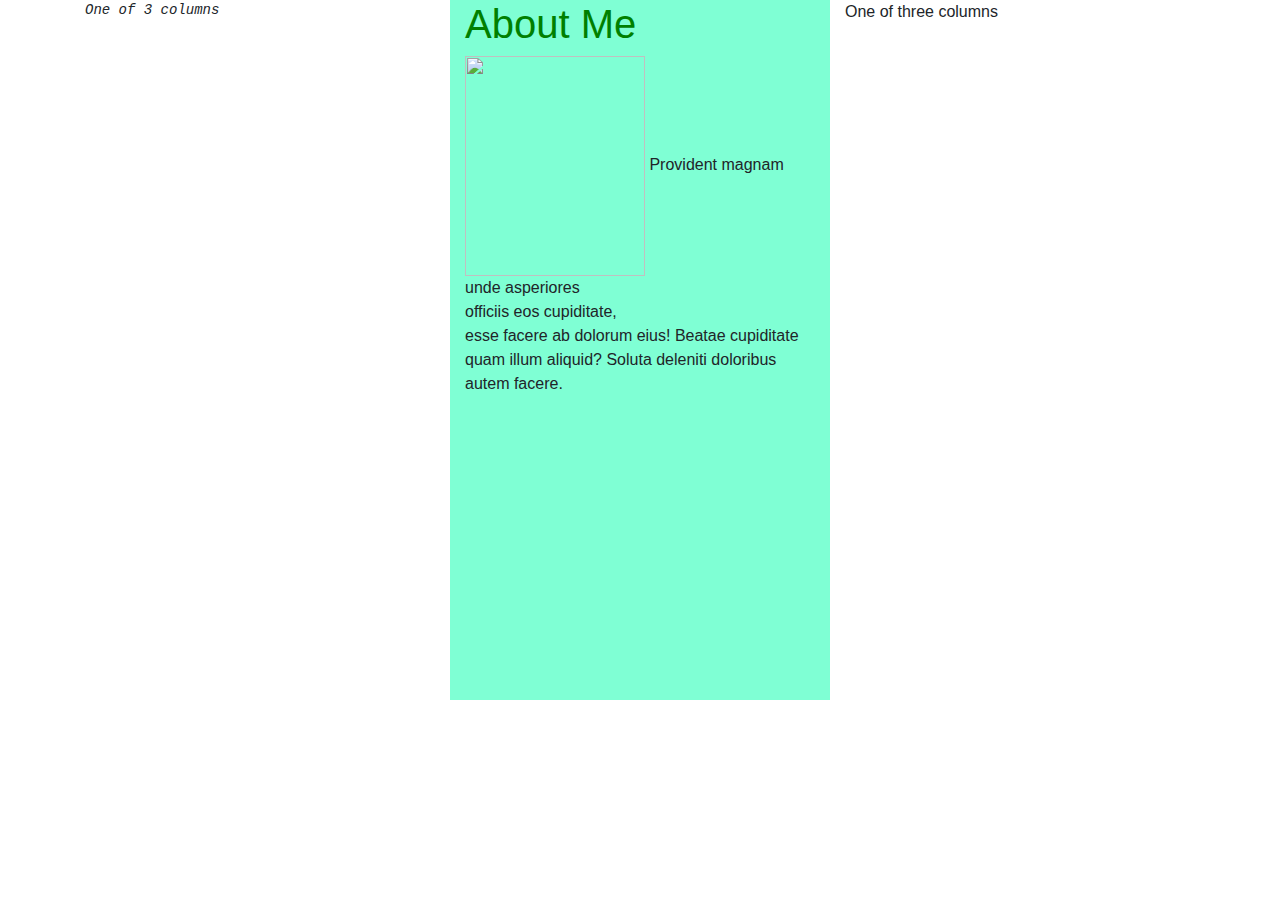
==== index.html @ 3464a973 "added files" ====
<!DOCTYPE html>
<html lang="en">
<head>
    <link rel="stylesheet" href="https://stackpath.bootstrapcdn.com/bootstrap/4.5.2/css/bootstrap.min.css" integrity="sha384-JcKb8q3iqJ61gNV9KGb8thSsNjpSL0n8PARn9HuZOnIxN0hoP+VmmDGMN5t9UJ0Z" crossorigin="anonymous">
    <link href="./style.css">
    <meta charset="UTF-8">
    <meta name="viewport" content="width=device-width, initial-scale=1.0">
    <title>Ryan's Developer Portfolio</title>
</head>
<body style="background-image: url(https://www.switchbacktravel.com/sites/default/files/images/articles/Colorado%20Outdoors.jpg)">

  
    <div class="container">
        <div class="row">
          <div class="col-sm-12 col-md-6 col-lg-4">
           <pre><i>One of 3 columns</i></pre>
          </div>
          <div class="col-sm-12 col-md-8 col-lg-4" style="background-color:aquamarine; height:700px;" >
            <h1>About Me</h1>
           <img src="https://scontent.fybz2-1.fna.fbcdn.net/v/t1.0-9/50510645_102984787488409_2384067136906592256_o.jpg?_nc_cat=108&_nc_sid=174925&_nc_ohc=0ecjS9K6x1kAX-_OYvR&_nc_ht=scontent.fybz2-1.fna&oh=11bd3c528e018dd47320c23f7005afbe&oe=5F961006" class="left" width="180px" height="220px"
           /> Provident magnam unde asperiores <br>
              officiis eos cupiditate, <br> esse facere 
              ab dolorum eius! 
              Beatae cupiditate quam illum
              aliquid? Soluta deleniti doloribus
              autem facere. </p>
          </div>
          <div class="col-sm-12 col-md-12 col-lg-4">
            One of three columns
          </div>
        </div>
      </div>
     

<style>h1 {
    color: green;
    text-align:
  }</style>
    
</body>
</html>
---- style.css ----
h1 {
    color: green;
    text-align: center;
  }

  .left {
    float: left;
    padding: 0 10px 0 0;}
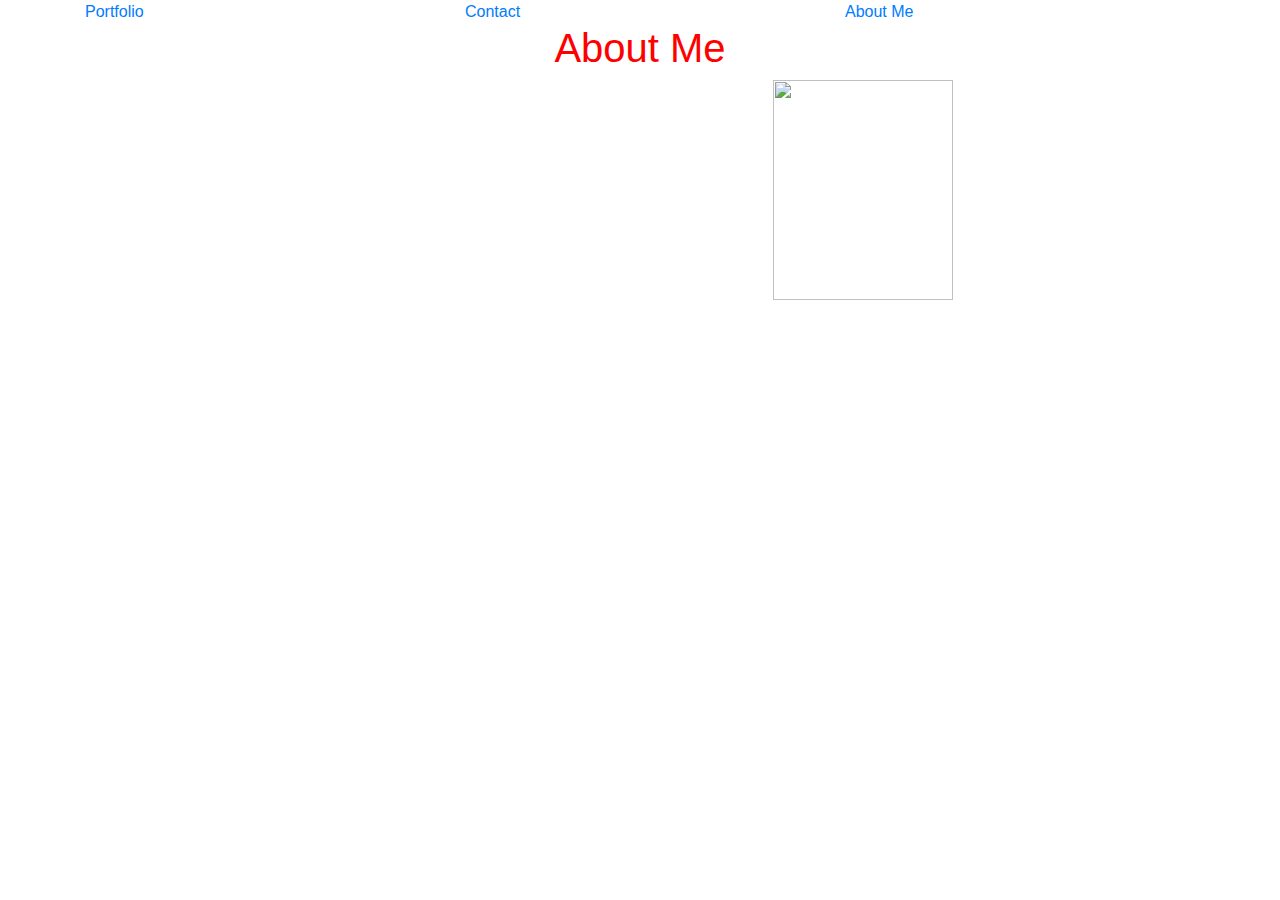
==== commit c8cac781: "made changes to html and css" ====
--- a/index.html
+++ b/index.html
@@ -2,40 +2,56 @@
 <html lang="en">
 <head>
     <link rel="stylesheet" href="https://stackpath.bootstrapcdn.com/bootstrap/4.5.2/css/bootstrap.min.css" integrity="sha384-JcKb8q3iqJ61gNV9KGb8thSsNjpSL0n8PARn9HuZOnIxN0hoP+VmmDGMN5t9UJ0Z" crossorigin="anonymous">
-    <link href="./style.css">
+    <link rel="stylesheet" href="./style.css">
     <meta charset="UTF-8">
     <meta name="viewport" content="width=device-width, initial-scale=1.0">
     <title>Ryan's Developer Portfolio</title>
 </head>
-<body style="background-image: url(https://www.switchbacktravel.com/sites/default/files/images/articles/Colorado%20Outdoors.jpg)">
+<body style="background-image: url(https://external-content.duckduckgo.com/iu/?u=https%3A%2F%2Fi.ytimg.com%2Fvi%2FSLCQP0xNfGM%2Fmaxresdefault.jpg&f=1&nofb=1)">
 
   
     <div class="container">
+      <div class="row">
+      
+        <div class= "col-sm-4 col-md-4 col-lg-4;" style= "color:yellow;"><a href="./portfolio.html">Portfolio</a></div>
+          <div class= "col-sm-4 col-md-4 col-lg-4;" style= "color:yellow;"><a href="./contact.html">Contact</a></div>
+            <div class= "col-sm-4 col-md-4 col-lg-4;" style= "color:yellow;"> <a href="./index.html">About Me</a> </div>
+            </div>
+        </div>
+
         <div class="row">
-          <div class="col-sm-12 col-md-6 col-lg-4">
-           <pre><i>One of 3 columns</i></pre>
+      
+         <div class= "col-sm-12 col-md-3 col-lg-6;" style= "color:white;"> </div>
+      
+          <div class="col-sm-12 col-md-6 col-lg-6" style= "color:white;" >
+            <h1>About Me</h1>
+           <img src="https://scontent.fybz2-1.fna.fbcdn.net/v/t1.0-9/50510645_102984787488409_2384067136906592256_o.jpg?_nc_cat=108&_nc_sid=174925&_nc_ohc=0ecjS9K6x1kAX-_OYvR&_nc_ht=scontent.fybz2-1.fna&oh=11bd3c528e018dd47320c23f7005afbe&oe=5F961006" class="right" width="180px" height="220px"
+           /> <p><b>Hello! My name is Ryan Browne. I am currently learning how to do full stack development
+             through the University of Toronto's coding bootcamp. I have an extensive backgroud in the following:<br><br>
+             Human Physiology...<br><br>
+             1) I am a certified personal trainer. I completed a 1 year program at Bellingham Tech College<br>
+             2) I am a Registered Massage Therapist in the Province of Ontario<br>
+             3) I have completed years of self study and pushed the limits of my body through various athletics <br>
+             <br>Agriculture...<br><br>
+             1) I have a certificate in permaculture design<br>
+             2) I have built community gardens in the downtown core of the town in which I currenty reside<br>
+             3) I am a professional forager of wild edibles<br>
+             4) I have a background in cannabis cultivation<br>
+
+             My Goals:
+
+             <br>I would like to compliment my current skills and knowledge with the ability to code. Therefore advancing healthcare advancing
+             Healthcare and Agriculture systems and processes.</p>
+             </body>
+          
+             </b></h3>
           </div>
-          <div class="col-sm-12 col-md-8 col-lg-4" style="background-color:aquamarine; height:700px;" >
-            <h1>About Me</h1>
-           <img src="https://scontent.fybz2-1.fna.fbcdn.net/v/t1.0-9/50510645_102984787488409_2384067136906592256_o.jpg?_nc_cat=108&_nc_sid=174925&_nc_ohc=0ecjS9K6x1kAX-_OYvR&_nc_ht=scontent.fybz2-1.fna&oh=11bd3c528e018dd47320c23f7005afbe&oe=5F961006" class="left" width="180px" height="220px"
-           /> Provident magnam unde asperiores <br>
-              officiis eos cupiditate, <br> esse facere 
-              ab dolorum eius! 
-              Beatae cupiditate quam illum
-              aliquid? Soluta deleniti doloribus
-              autem facere. </p>
-          </div>
-          <div class="col-sm-12 col-md-12 col-lg-4">
-            One of three columns
-          </div>
+          <div class= "col-sm-12 col-md-3 col-lg-3;" style= "color:white;"> 
         </div>
       </div>
      
 
-<style>h1 {
-    color: green;
-    text-align:
-  }</style>
-    
+
 </body>
+
 </html>--- a/style.css
+++ b/style.css
@@ -1,8 +1,27 @@
 h1 {
-    color: green;
+    color: red;
     text-align: center;
   }
 
-  .left {
-    float: left;
-    padding: 0 10px 0 0;}+  .right {
+    float: right;
+  }
+
+li {color:red}
+
+.navtext {color:yellow}
+
+.portimages {
+  padding-top: 20px;
+  padding-right: 10px;
+  padding-bottom: 20px;
+  padding-left: 10px;
+  width:576px;
+  height:432px;
+}
+
+.align
+{text-align: right;}
+  
+ 
+
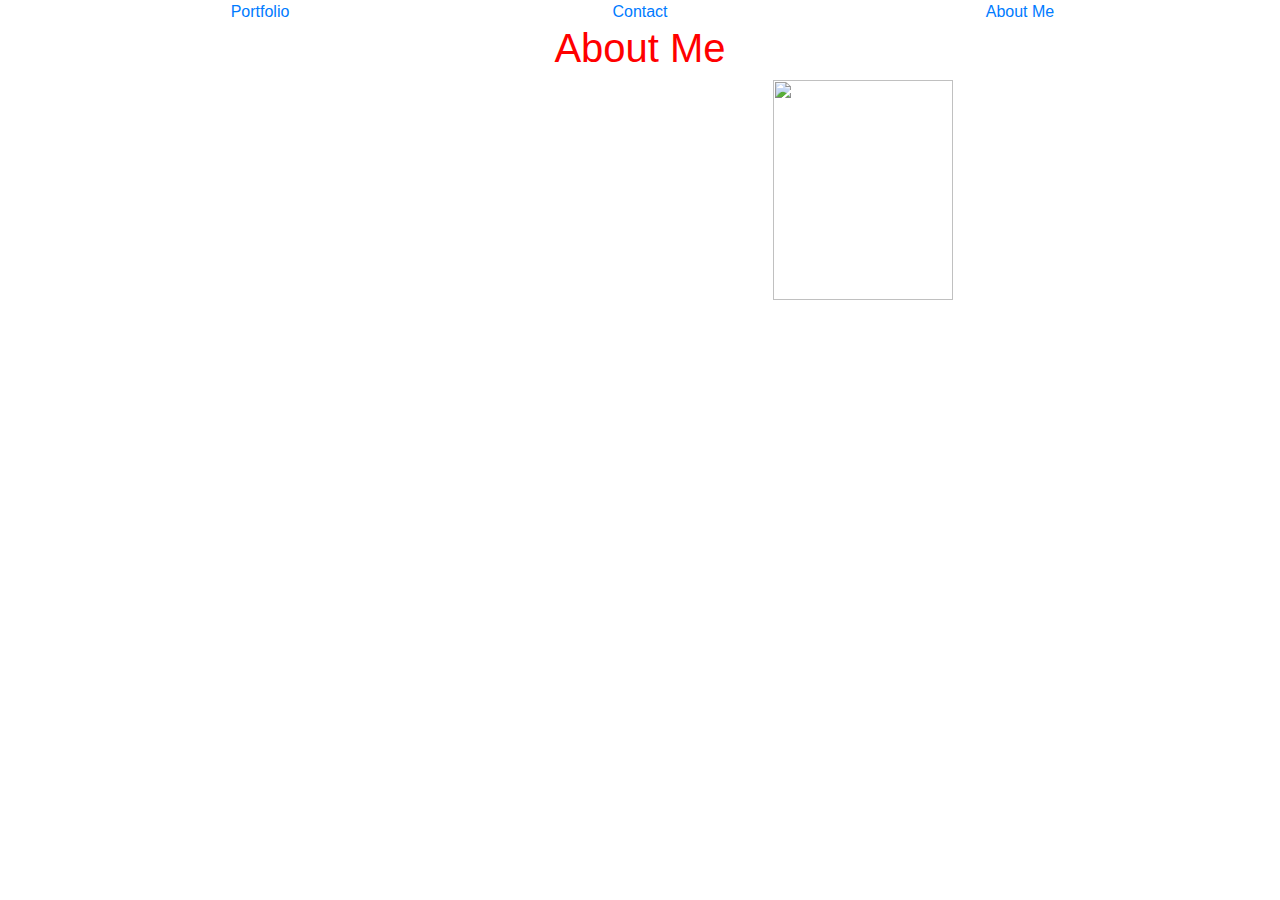
==== commit 51e0cf56: "made changes to UI layouts" ====
--- a/index.html
+++ b/index.html
@@ -13,9 +13,9 @@
     <div class="container">
       <div class="row">
       
-        <div class= "col-sm-4 col-md-4 col-lg-4;" style= "color:yellow;"><a href="./portfolio.html">Portfolio</a></div>
-          <div class= "col-sm-4 col-md-4 col-lg-4;" style= "color:yellow;"><a href="./contact.html">Contact</a></div>
-            <div class= "col-sm-4 col-md-4 col-lg-4;" style= "color:yellow;"> <a href="./index.html">About Me</a> </div>
+        <div class= "col-sm-4 col-md-4 col-lg-4 align" style= "color:yellow;"><a href="./portfolio.html">Portfolio</a></div>
+          <div class= "col-sm-4 col-md-4 col-lg-4 align" style= "color:yellow;"><a href="./contact.html">Contact</a></div>
+            <div class= "col-sm-4 col-md-4 col-lg-4 align" style= "color:yellow;"> <a href="./index.html">About Me</a> </div>
             </div>
         </div>
 
--- a/style.css
+++ b/style.css
@@ -21,7 +21,7 @@
 }
 
 .align
-{text-align: right;}
+{text-align: center;}
   
  
 
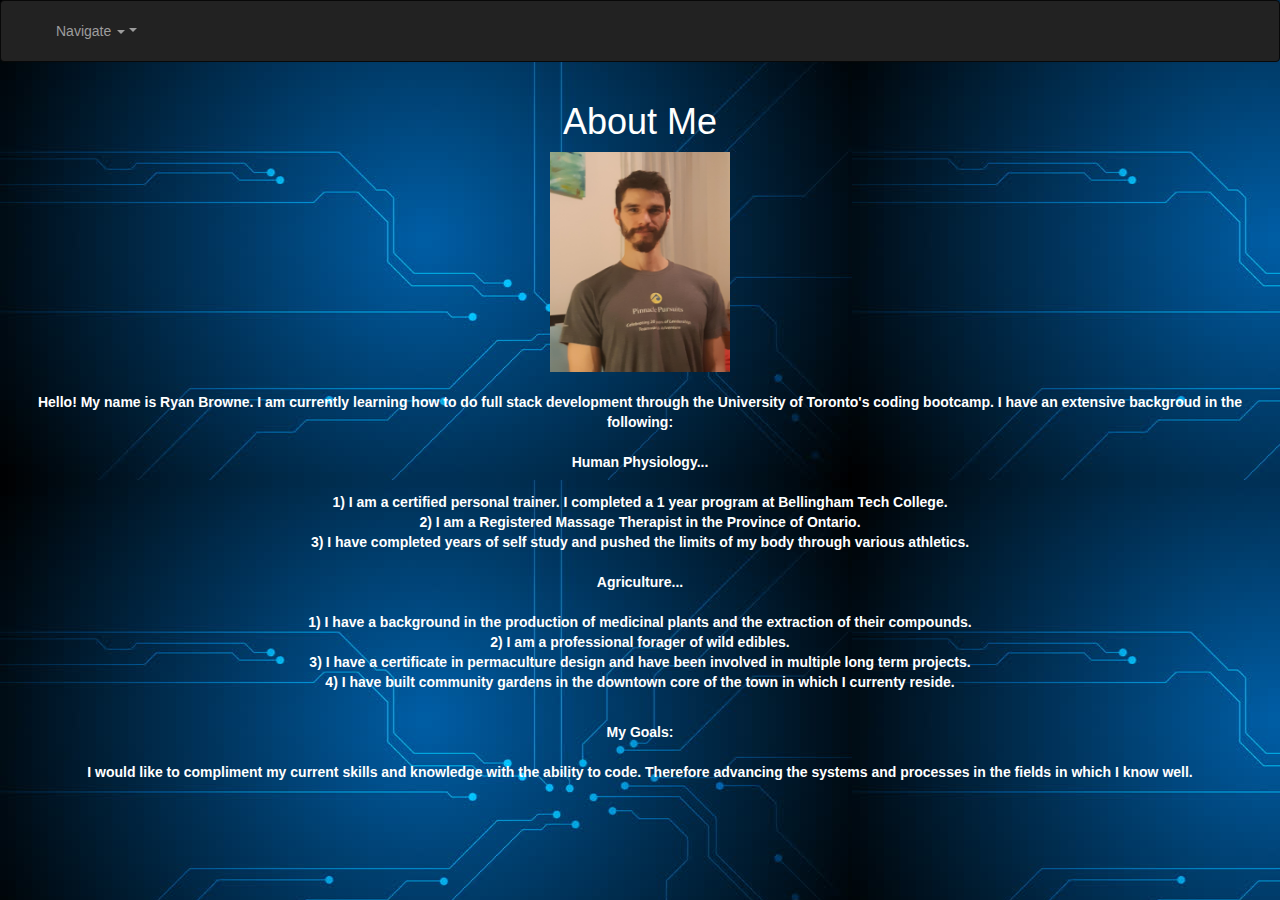
==== commit d9513002: "added most recent changes" ====
--- a/index.html
+++ b/index.html
@@ -3,52 +3,61 @@
 <head>
     <link rel="stylesheet" href="https://stackpath.bootstrapcdn.com/bootstrap/4.5.2/css/bootstrap.min.css" integrity="sha384-JcKb8q3iqJ61gNV9KGb8thSsNjpSL0n8PARn9HuZOnIxN0hoP+VmmDGMN5t9UJ0Z" crossorigin="anonymous">
     <link rel="stylesheet" href="./style.css">
-    <meta charset="UTF-8">
-    <meta name="viewport" content="width=device-width, initial-scale=1.0">
+    <meta name="viewport" content="width=device-width, initial-scale=1">
+   <link rel="stylesheet" href="https://maxcdn.bootstrapcdn.com/bootstrap/3.4.1/css/bootstrap.min.css">
+   <script src="https://ajax.googleapis.com/ajax/libs/jquery/3.5.1/jquery.min.js"></script>
+   <script src="https://maxcdn.bootstrapcdn.com/bootstrap/3.4.1/js/bootstrap.min.js"></script>
     <title>Ryan's Developer Portfolio</title>
 </head>
-<body style="background-image: url(https://external-content.duckduckgo.com/iu/?u=https%3A%2F%2Fi.ytimg.com%2Fvi%2FSLCQP0xNfGM%2Fmaxresdefault.jpg&f=1&nofb=1)">
+<body style="background-image: url(./images/download.jpg)">
 
+    
   
-    <div class="container">
-      <div class="row">
-      
-        <div class= "col-sm-4 col-md-4 col-lg-4 align" style= "color:yellow;"><a href="./portfolio.html">Portfolio</a></div>
-          <div class= "col-sm-4 col-md-4 col-lg-4 align" style= "color:yellow;"><a href="./contact.html">Contact</a></div>
-            <div class= "col-sm-4 col-md-4 col-lg-4 align" style= "color:yellow;"> <a href="./index.html">About Me</a> </div>
-            </div>
-        </div>
 
+  <nav class="navbar navbar-inverse">
+    <div class="container-fluid">
+      <div class="navbar-header">  
+      </div>
+      <div class="collapse navbar-collapse" id="myNavbar">
+        <ul class="nav navbar-nav">
+          <li class="dropdown">
+            <a class="dropdown-toggle" data-toggle="dropdown" href="#">Navigate <span class="caret"></span></a>
+            <ul class="dropdown-menu">
+              <li><a href="./portfolio.html">Portfolio</a></li>
+              <li><a href="./contact.html">Contact</a></li>
+              <li><a href="./index.html">About Me</a></li>
+            </ul>
+          </li>
+        </ul>
+      </div>
+    </div>
+  </nav>
+    
+      <div class="container-fluid">
+        
         <div class="row">
-      
-         <div class= "col-sm-12 col-md-3 col-lg-6;" style= "color:white;"> </div>
-      
-          <div class="col-sm-12 col-md-6 col-lg-6" style= "color:white;" >
+          <div class="col-sm-12 col-md-12 col-lg-12 align" style= "color:white;" >
             <h1>About Me</h1>
-           <img src="https://scontent.fybz2-1.fna.fbcdn.net/v/t1.0-9/50510645_102984787488409_2384067136906592256_o.jpg?_nc_cat=108&_nc_sid=174925&_nc_ohc=0ecjS9K6x1kAX-_OYvR&_nc_ht=scontent.fybz2-1.fna&oh=11bd3c528e018dd47320c23f7005afbe&oe=5F961006" class="right" width="180px" height="220px"
-           /> <p><b>Hello! My name is Ryan Browne. I am currently learning how to do full stack development
-             through the University of Toronto's coding bootcamp. I have an extensive backgroud in the following:<br><br>
-             Human Physiology...<br><br>
-             1) I am a certified personal trainer. I completed a 1 year program at Bellingham Tech College<br>
-             2) I am a Registered Massage Therapist in the Province of Ontario<br>
-             3) I have completed years of self study and pushed the limits of my body through various athletics <br>
-             <br>Agriculture...<br><br>
-             1) I have a certificate in permaculture design<br>
-             2) I have built community gardens in the downtown core of the town in which I currenty reside<br>
-             3) I am a professional forager of wild edibles<br>
-             4) I have a background in cannabis cultivation<br>
+           <img src="./images/50510645_102984787488409_2384067136906592256_o.jpg" width="180px" height="220px"
+           /> <p><b><br>Hello! My name is Ryan Browne. I am currently learning how to do full stack development
+             through the University of Toronto's coding bootcamp. I have an extensive backgroud in the following:<br><br>Human Physiology...<br><br>
+             1) I am a certified personal trainer. I completed a 1 year program at Bellingham Tech College.<br>
+             2) I am a Registered Massage Therapist in the Province of Ontario.<br>
+             3) I have completed years of self study and pushed the limits of my body through various athletics.<br><br>Agriculture...<br><br>
+             1) I have a background in the production of medicinal plants and the extraction of their compounds.<br>
+             2) I am a professional forager of wild edibles.<br>
+             3) I have a certificate in permaculture design and have been involved in multiple long term projects.<br>
+             4) I have built community gardens in the downtown core of the town in which I currenty reside.<br></div></div>
+             
+             
+               
+                  <div class="row">
+                  <div class="col-sm-12 col-md-12 col-lg-12 align" style= "color:white;">
+                  <p><br>My Goals:<br><br>
+                  I would like to compliment my current skills and knowledge with the ability to code. Therefore advancing the systems and processes in the fields in which I know well.</p></div></div>
 
-             My Goals:
-
-             <br>I would like to compliment my current skills and knowledge with the ability to code. Therefore advancing healthcare advancing
-             Healthcare and Agriculture systems and processes.</p>
-             </body>
-          
-             </b></h3>
-          </div>
-          <div class= "col-sm-12 col-md-3 col-lg-3;" style= "color:white;"> 
-        </div>
       </div>
+    </div>
      
 
 
--- a/style.css
+++ b/style.css
@@ -23,5 +23,6 @@
 .align
 {text-align: center;}
   
+
  
 
